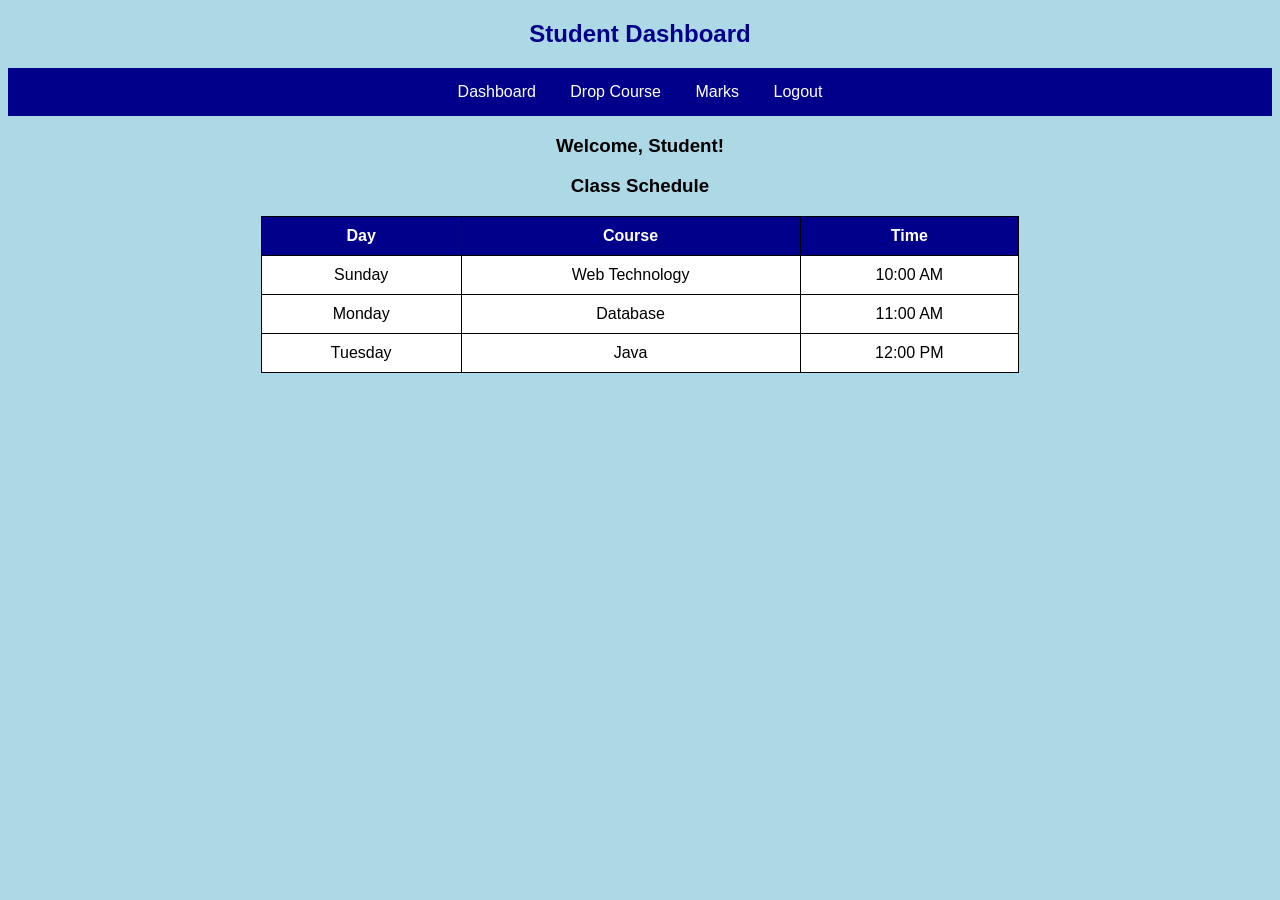
==== dashboard.html @ a5e1f6e4 "Add files via upload" ====
<!DOCTYPE html>
<html>
<head>
    <title>Student Dashboard</title>
    <link rel="stylesheet" href="style.css">
</head>
<body>

    <h2>Student Dashboard</h2>

    <nav>
        <a href="dashboard.html">Dashboard</a>
        <a href="drop.html">Drop Course</a>
        <a href="marks.html">Marks</a>
        <a href="logout.html">Logout</a>
    </nav>

    <h3>Welcome, Student!</h3>

    <h3>Class Schedule</h3>

    <table>
        <tr>
            <th>Day</th>
            <th>Course</th>
            <th>Time</th>
        </tr>

        <tr>
            <td>Sunday</td>
            <td>Web Technology</td>
            <td>10:00 AM</td>
        </tr>

        <tr>
            <td>Monday</td>
            <td>Database</td>
            <td>11:00 AM</td>
        </tr>

        <tr>
            <td>Tuesday</td>
            <td>Java</td>
            <td>12:00 PM</td>
        </tr>

    </table>

</body>
</html>
---- style.css ----
body {
    font-family: Arial;
    background-color: lightblue;
    text-align: center;
}

h2 {
    color: darkblue;
}

form {
    background-color: white;
    width: 300px;
    margin: auto;
    padding: 20px;
    border-radius: 10px;
}

label {
    display: block;
    margin-top: 10px;
}

input[type="text"],
input[type="password"],
textarea {
    width: 90%;
    padding: 8px;
    margin: 5px;
}

button {
    background-color: green;
    color: white;
    padding: 10px 20px;
    border: none;
    cursor: pointer;
    margin-top: 10px;
}

nav {
    background-color: darkblue;
    padding: 15px;
}

nav a {
    color: white;
    text-decoration: none;
    margin: 15px;
}

table {
    background-color: white;
    margin: auto;
    border-collapse: collapse;
    width: 60%;
}

th, td {
    border: 1px solid black;
    padding: 10px;
}

th {
    background-color: darkblue;
    color: white;
}
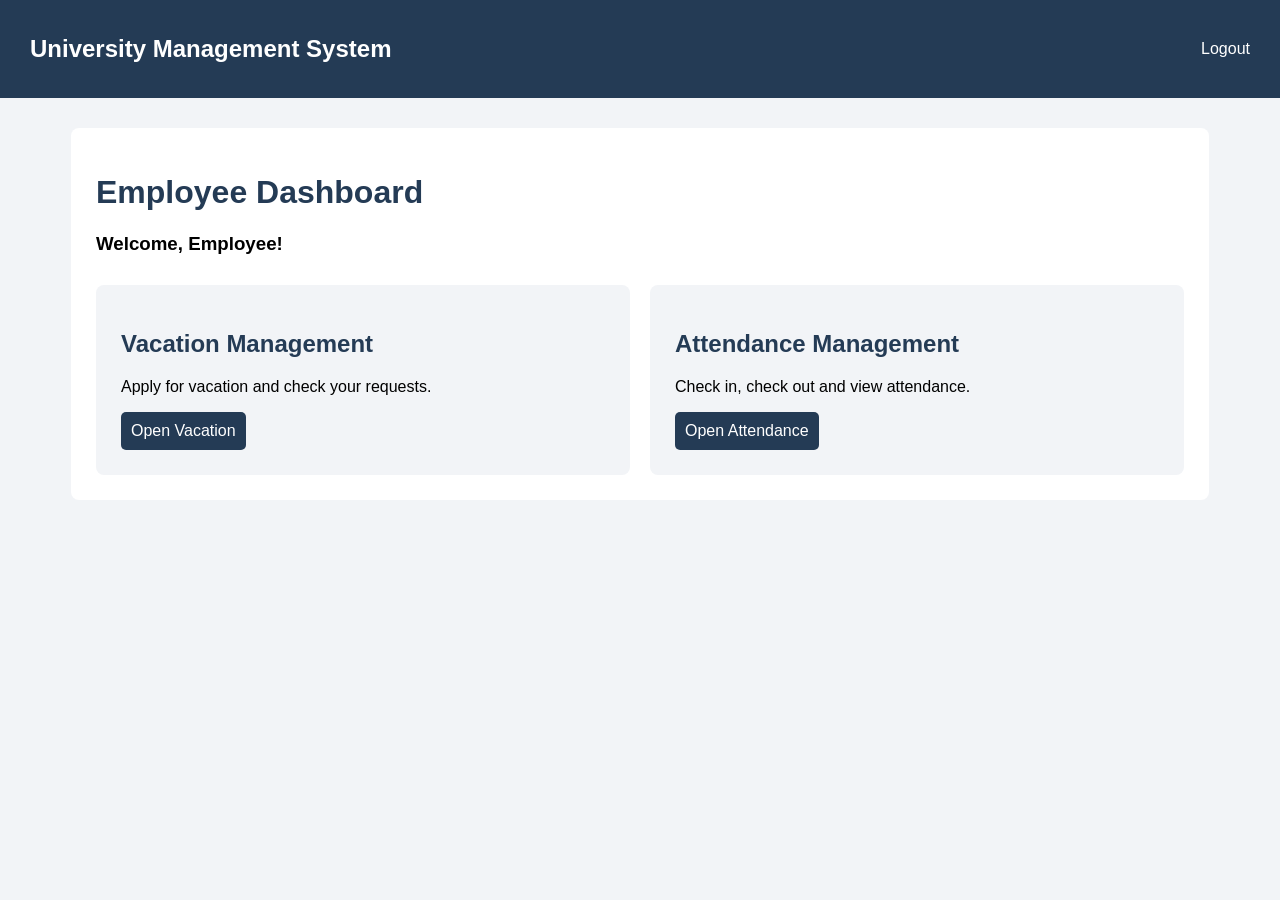
==== commit afe8f1d2: "Add files via upload" ====
--- a/dashboard.html
+++ b/dashboard.html
@@ -1,50 +1,46 @@
+
 <!DOCTYPE html>
 <html>
 <head>
-    <title>Student Dashboard</title>
+    <title>Employee Dashboard</title>
     <link rel="stylesheet" href="style.css">
 </head>
 <body>
 
-    <h2>Student Dashboard</h2>
+    <div class="navbar">
+        <h2>University Management System</h2>
+        <a href="login.html">Logout</a>
+    </div>
 
-    <nav>
-        <a href="dashboard.html">Dashboard</a>
-        <a href="drop.html">Drop Course</a>
-        <a href="marks.html">Marks</a>
-        <a href="logout.html">Logout</a>
-    </nav>
+    <div class="container">
 
-    <h3>Welcome, Student!</h3>
+        <h1>Employee Dashboard</h1>
 
-    <h3>Class Schedule</h3>
+        <h3>Welcome, <span id="employeeName"></span>!</h3>
 
-    <table>
-        <tr>
-            <th>Day</th>
-            <th>Course</th>
-            <th>Time</th>
-        </tr>
+        <div class="dashboard">
 
-        <tr>
-            <td>Sunday</td>
-            <td>Web Technology</td>
-            <td>10:00 AM</td>
-        </tr>
+            <div class="card">
+                <h2>Vacation Management</h2>
+                <p>Apply for vacation and check your requests.</p>
+                <a href="vacation.html">Open Vacation</a>
+            </div>
 
-        <tr>
-            <td>Monday</td>
-            <td>Database</td>
-            <td>11:00 AM</td>
-        </tr>
+            <div class="card">
+                <h2>Attendance Management</h2>
+                <p>Check in, check out and view attendance.</p>
+                <a href="attendance.html">Open Attendance</a>
+            </div>
 
-        <tr>
-            <td>Tuesday</td>
-            <td>Java</td>
-            <td>12:00 PM</td>
-        </tr>
+        </div>
 
-    </table>
+    </div>
+
+    <script>
+        let name = localStorage.getItem("employeeName");
+
+        document.getElementById("employeeName").innerHTML = name || "Employee";
+    </script>
 
 </body>
 </html>
--- a/style.css
+++ b/style.css
@@ -1,68 +1,176 @@
 
 body {
-    font-family: Arial;
-    background-color: lightblue;
+    font-family: Arial, sans-serif;
+    background-color: #f2f4f7;
+    margin: 0;
+    padding: 0;
+}
+
+/* Login Page */
+
+.login-container {
+    width: 350px;
+    margin: 100px auto;
+    background: white;
+    padding: 30px;
+    border-radius: 8px;
+    box-shadow: 0 0 10px #ccc;
+}
+
+h2, h1 {
+    color: #243b55;
+}
+
+/* Forms */
+
+label {
+    display: block;
+    margin-top: 15px;
+    margin-bottom: 5px;
+}
+
+input, select, textarea {
+    width: 100%;
+    padding: 10px;
+    box-sizing: border-box;
+    border: 1px solid #ccc;
+    border-radius: 5px;
+}
+
+textarea {
+    height: 80px;
+}
+
+/* Buttons */
+
+button {
+    background-color: #243b55;
+    color: white;
+    padding: 10px 20px;
+    border: none;
+    border-radius: 5px;
+    cursor: pointer;
+    margin-top: 15px;
+}
+
+button:hover {
+    background-color: #141e30;
+}
+
+/* Navbar */
+
+.navbar {
+    background-color: #243b55;
+    color: white;
+    padding: 15px 30px;
+    display: flex;
+    justify-content: space-between;
+    align-items: center;
+}
+
+.navbar h2 {
+    color: white;
+}
+
+.navbar a {
+    color: white;
+    text-decoration: none;
+}
+
+/* Main Container */
+
+.container {
+    width: 85%;
+    margin: 30px auto;
+    background: white;
+    padding: 25px;
+    border-radius: 8px;
+}
+
+/* Dashboard */
+
+.dashboard {
+    display: flex;
+    gap: 20px;
+    margin-top: 30px;
+}
+
+.card {
+    background-color: #f2f4f7;
+    padding: 25px;
+    width: 50%;
+    border-radius: 8px;
+}
+
+.card a {
+    display: inline-block;
+    background: #243b55;
+    color: white;
+    padding: 10px;
+    text-decoration: none;
+    border-radius: 5px;
+}
+
+/* Attendance */
+
+.attendance-box {
+    margin: 25px 0;
+}
+
+/* Table */
+
+table {
+    width: 100%;
+    border-collapse: collapse;
+    margin-top: 20px;
+}
+
+th, td {
+    border: 1px solid #ddd;
+    padding: 12px;
     text-align: center;
 }
 
-h2 {
-    color: darkblue;
+th {
+    background-color: #243b55;
+    color: white;
 }
 
-form {
-    background-color: white;
-    width: 300px;
-    margin: auto;
-    padding: 20px;
-    border-radius: 10px;
-}
+/* Error Message */
 
-label {
-    display: block;
+#error {
+    color: red;
     margin-top: 10px;
 }
 
-input[type="text"],
-input[type="password"],
-textarea {
-    width: 90%;
-    padding: 8px;
-    margin: 5px;
-}
-
-button {
-    background-color: green;
-    color: white;
-    padding: 10px 20px;
-    border: none;
-    cursor: pointer;
+#message {
+    color: green;
     margin-top: 10px;
 }
 
-nav {
-    background-color: darkblue;
-    padding: 15px;
+/* Mobile Responsive */
+
+@media (max-width: 600px) {
+
+    .login-container {
+        width: 80%;
+    }
+
+    .container {
+        width: 90%;
+        padding: 15px;
+    }
+
+    .dashboard {
+        flex-direction: column;
+    }
+
+    .card {
+        width: auto;
+    }
+
+    table {
+        font-size: 12px;
+    }
+
 }
-
-nav a {
-    color: white;
-    text-decoration: none;
-    margin: 15px;
-}
-
-table {
-    background-color: white;
-    margin: auto;
-    border-collapse: collapse;
-    width: 60%;
-}
-
-th, td {
-    border: 1px solid black;
-    padding: 10px;
-}
-
-th {
-    background-color: darkblue;
-    color: white;
-}
